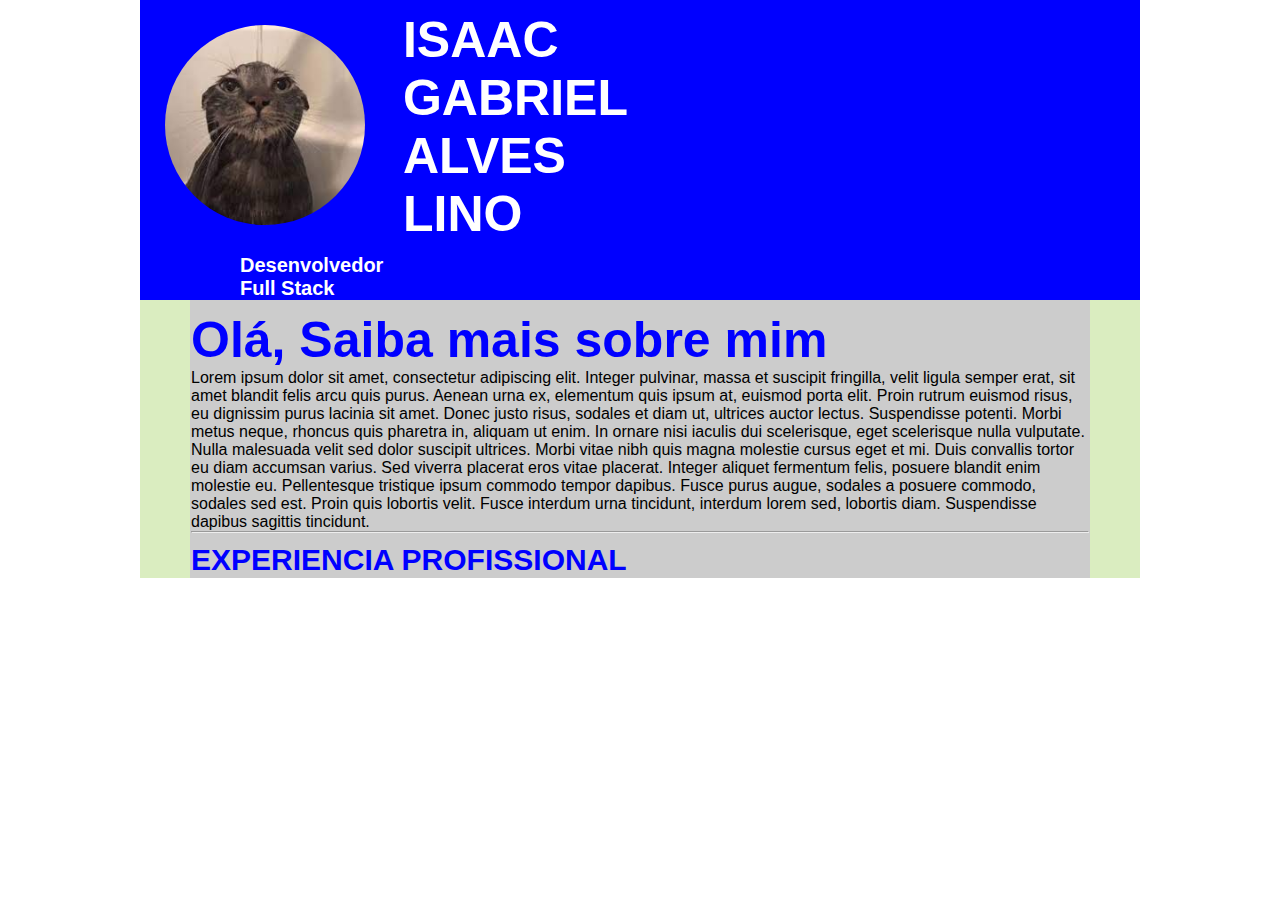
==== curriculo.html @ 59487cbf "origin" ====
<!DOCTYPE html>
<html>

<head>
    <title>
        Meu Currículo
    </title>
    <meta charset="utf-8">
    <meta name="viewport" content="device-width=width, initial-scale=1.0">
    <link rel="stylesheet" href="style.css">
</head>

<body>
    <div id="header">

        <div id="Header_pic">
            <img src="assets/gato.jpg">
        </div>
        <h1> ISAAC GABRIEL ALVES LINO </h1>
        <h4>Desenvolvedor Full Stack</h4>


    </div>

    <div id="container">
        <div class="content">

            <h2>Olá, Saiba mais sobre mim</h2>
            <p>Lorem ipsum dolor sit amet, consectetur adipiscing elit. Integer pulvinar, massa et suscipit fringilla,
                velit ligula semper erat, sit amet blandit felis arcu quis purus. Aenean urna ex, elementum quis ipsum
                at,
                euismod porta elit. Proin rutrum euismod risus, eu dignissim purus lacinia sit amet. Donec justo risus,
                sodales et diam ut, ultrices auctor lectus. Suspendisse potenti. Morbi metus neque, rhoncus quis
                pharetra
                in, aliquam ut enim. In ornare nisi iaculis dui scelerisque, eget scelerisque nulla vulputate. Nulla
                malesuada velit sed dolor suscipit ultrices.

                Morbi vitae nibh quis magna molestie cursus eget et mi. Duis convallis tortor eu diam accumsan varius.
                Sed
                viverra placerat eros vitae placerat. Integer aliquet fermentum felis, posuere blandit enim molestie eu.
                Pellentesque tristique ipsum commodo tempor dapibus. Fusce purus augue, sodales a posuere commodo,
                sodales
                sed est. Proin quis lobortis velit. Fusce interdum urna tincidunt, interdum lorem sed, lobortis diam.
                Suspendisse dapibus sagittis tincidunt.</p>
            <hr class="hr_">
            <h3> EXPERIENCIA PROFISSIONAL </h3>
        </div>
    </div>



</body>

</html>
---- style.css ----
/* RESET global */
*,
*::before,
*::after {
    box-sizing: border-box;
}

* {
    margin: 0;
}

body,
h1,
h2,
h3,
h4,
p,
figure,
blockquote,
dl,
dd {
    margin-block-end: 0;
}


#header {
    background-color: blue;
    height: 300px;
    width: 1000px;
    margin: 0 auto;
    display: grid;
    grid-template-columns: auto auto;
    align-items: center;


}

#container {
    background-color: rgb(218, 237, 192);
    width: 1000px;
    display: flex;
    justify-content: center;
    flex-direction: column;
    align-items: center;
    margin: 0 auto;
    padding: 0px 100px 0px 100px;

}

.content {

    background-color: rgb(204, 204, 204);
    width: 900px;
    height: auto;
    font-family: "Inter", sans-serif;
    padding: 1px;
}

.content h2 {
    margin-top: 10px;
    color: blue;
    font-family: "Inter bold", sans-serif;
    font-size: 50px;
}

.content h3 {
    margin-top: 10px;
    color: blue;
    font-family: "Inter bold", sans-serif;
    font-size: 30px;
    text-align: left;
}

.hr_ {
    color: blue;
}


#Header_pic img {
    border-radius: 150px;
    width: 250px;
    height: 250px;
    padding: 25px;
}


#header h1 {
    padding-right: 500px;
    color: white;
    font-family: "Inter bold", sans-serif;
    font-size: 50px;
}

#header h4 {
    padding-left: 100px;
    color: white;
    font-family: "Inter bold", sans-serif;
    font-size: 20px;
}

.infos_ {
    display: flex;
    justify-content: center;
    background-color: aliceblue;


}
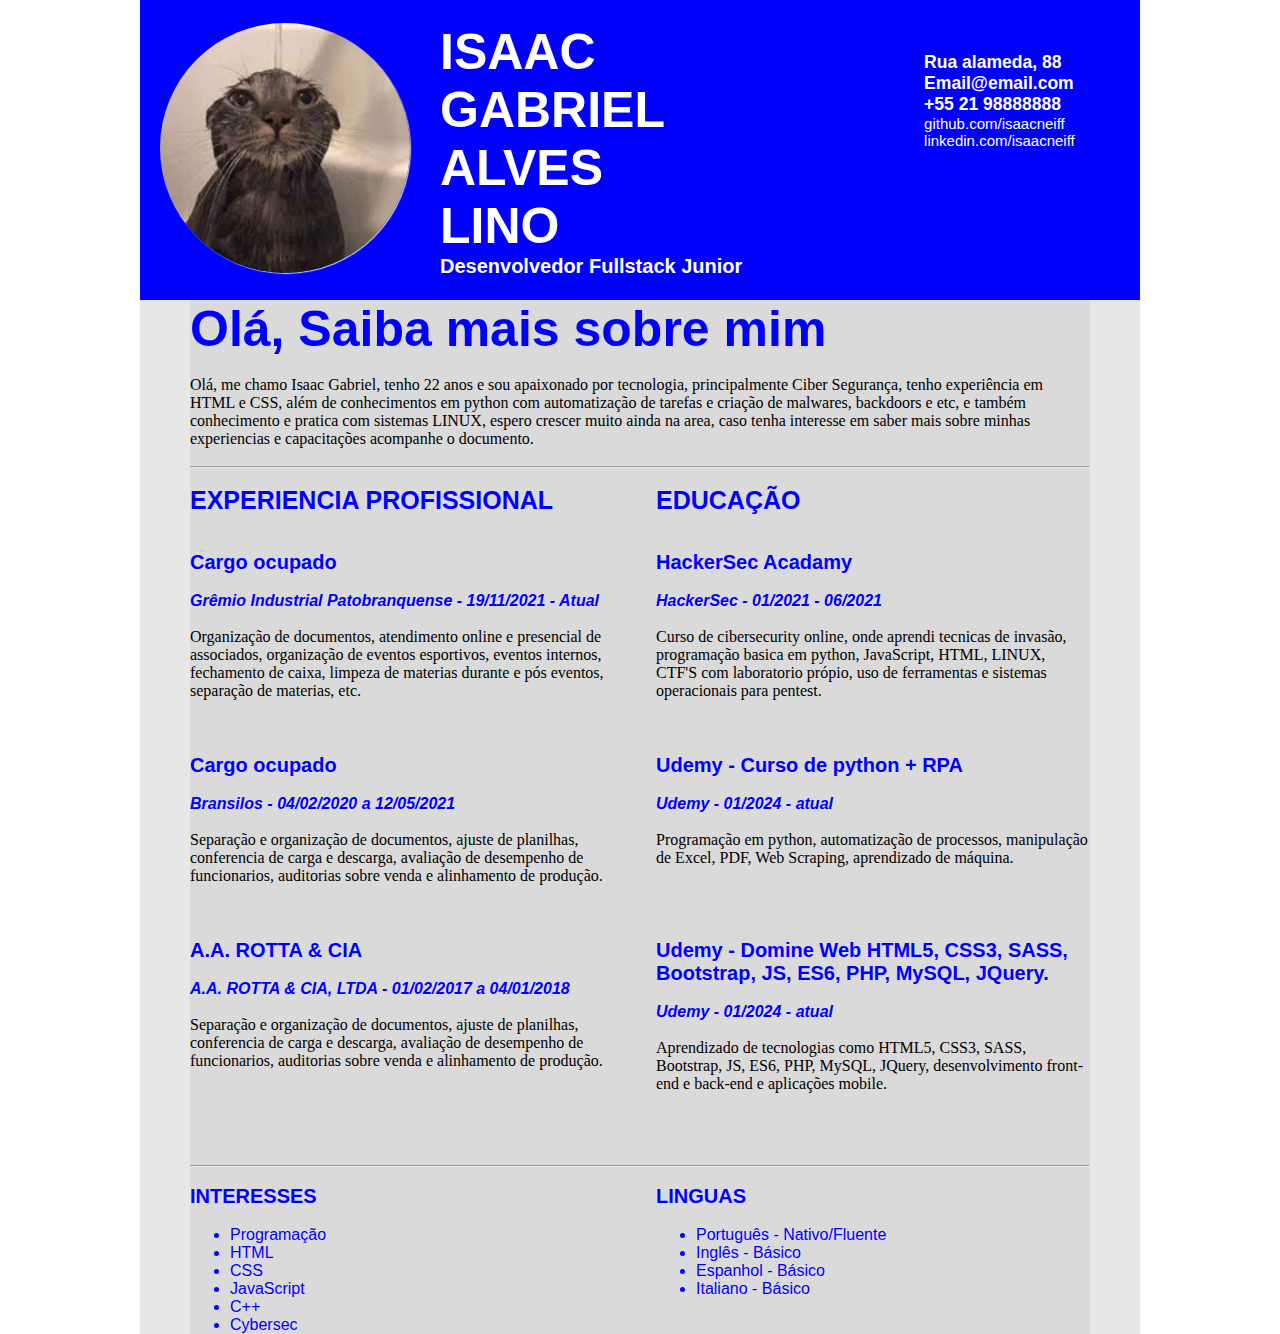
==== commit 7f4218f5: "v.2" ====
--- a/curriculo.html
+++ b/curriculo.html
@@ -6,46 +6,116 @@
         Meu Currículo
     </title>
     <meta charset="utf-8">
-    <meta name="viewport" content="device-width=width, initial-scale=1.0">
+    <meta name="viewport" content="device-width=width, initial-scale= 1">
     <link rel="stylesheet" href="style.css">
 </head>
 
 <body>
     <div id="header">
 
-        <div id="Header_pic">
+        <div class="img">
             <img src="assets/gato.jpg">
         </div>
-        <h1> ISAAC GABRIEL ALVES LINO </h1>
-        <h4>Desenvolvedor Full Stack</h4>
 
+        <div class="title">
+            <h1>ISAAC GABRIEL ALVES LINO</h1>
+            <h2>Desenvolvedor Fullstack Junior</h2>
+        </div>
+
+        <div class="info">
+            <h3>Rua alameda, 88</h3>
+            <h3>Email@email.com</h3>
+            <h3>+55 21 98888888</h3>
+            <a href="https://github.com/isaacneiff" target="_blank"> github.com/isaacneiff</a>
+            <a href="">linkedin.com/isaacneiff</a>
+        </div>
 
     </div>
 
     <div id="container">
-        <div class="content">
+        <div id="content">
+            <h1> Olá, Saiba mais sobre mim </h1><br>
+            <p> Olá, me chamo Isaac Gabriel, tenho 22 anos e sou apaixonado por tecnologia, principalmente Ciber
+                Segurança, tenho experiência em HTML e CSS, além de conhecimentos em python com automatização de tarefas
+                e criação
+                de malwares, backdoors e etc, e também conhecimento e pratica com sistemas LINUX, espero crescer muito
+                ainda na area, caso tenha interesse em saber
+                mais
+                sobre minhas experiencias e capacitações acompanhe o documento.</p><br>
+            <hr><br>
+            <div id="side">
+                <div>
+                    <h2>EXPERIENCIA PROFISSIONAL</h2><br><br>
+                    <h3> Cargo ocupado </h3><br>
+                    <h4><em>Grêmio Industrial Patobranquense - 19/11/2021 - Atual</em> </h4><br>
+                    <p>Organização de documentos, atendimento online e presencial de associados, organização de eventos
+                        esportivos, eventos internos, fechamento de caixa, limpeza de materias durante e pós eventos,
+                        separação de materias, etc.
+                    </p><br><br><br>
+                    <h3> Cargo ocupado </h3><br>
+                    <h4><em>Bransilos - 04/02/2020 a 12/05/2021 </em> </h4><br>
+                    <p>Separação e organização de documentos, ajuste de planilhas, conferencia de carga e descarga,
+                        avaliação de desempenho de funcionarios, auditorias sobre venda e alinhamento de produção.</p>
+                    <br><br>
+                    <br>
+                    <h3>A.A. ROTTA & CIA</h3><br>
+                    <h4><em> A.A. ROTTA & CIA, LTDA - 01/02/2017 a 04/01/2018 </em> </h4><br>
+                    <p>Separação e organização de documentos, ajuste de planilhas, conferencia de carga e descarga,
+                        avaliação de desempenho de funcionarios, auditorias sobre venda e alinhamento de produção.</p>
+                    <br><br><br><br>
+                    <br>
+                </div>
+                <div>
+                    <h2>EDUCAÇÃO</h2><br><br>
+                    <h3> HackerSec Acadamy </h3><br>
+                    <h4><em>HackerSec - 01/2021 - 06/2021</em> </h4><br>
+                    <p>Curso de cibersecurity online, onde aprendi tecnicas de invasão, programação basica em python,
+                        JavaScript, HTML, LINUX, CTF'S com laboratorio própio, uso de ferramentas e sistemas
+                        operacionais para pentest.</p><br><br><br>
+                    <h3> Udemy - Curso de python + RPA </h3><br>
+                    <h4><em>Udemy - 01/2024 - atual</em> </h4><br>
+                    <p>Programação em python, automatização de processos, manipulação de Excel, PDF, Web Scraping,
+                        aprendizado de máquina.</p><br><br><br>
+                    <br>
 
-            <h2>Olá, Saiba mais sobre mim</h2>
-            <p>Lorem ipsum dolor sit amet, consectetur adipiscing elit. Integer pulvinar, massa et suscipit fringilla,
-                velit ligula semper erat, sit amet blandit felis arcu quis purus. Aenean urna ex, elementum quis ipsum
-                at,
-                euismod porta elit. Proin rutrum euismod risus, eu dignissim purus lacinia sit amet. Donec justo risus,
-                sodales et diam ut, ultrices auctor lectus. Suspendisse potenti. Morbi metus neque, rhoncus quis
-                pharetra
-                in, aliquam ut enim. In ornare nisi iaculis dui scelerisque, eget scelerisque nulla vulputate. Nulla
-                malesuada velit sed dolor suscipit ultrices.
+                    <h3> Udemy - Domine Web HTML5, CSS3, SASS, Bootstrap, JS, ES6, PHP, MySQL, JQuery. </h3><br>
+                    <h4><em>Udemy - 01/2024 - atual</em> </h4><br>
+                    <p> Aprendizado de tecnologias como HTML5, CSS3, SASS, Bootstrap, JS, ES6, PHP, MySQL, JQuery,
+                        desenvolvimento front-end e back-end e aplicações mobile.</p><br><br><br>
+                    <br>
 
-                Morbi vitae nibh quis magna molestie cursus eget et mi. Duis convallis tortor eu diam accumsan varius.
-                Sed
-                viverra placerat eros vitae placerat. Integer aliquet fermentum felis, posuere blandit enim molestie eu.
-                Pellentesque tristique ipsum commodo tempor dapibus. Fusce purus augue, sodales a posuere commodo,
-                sodales
-                sed est. Proin quis lobortis velit. Fusce interdum urna tincidunt, interdum lorem sed, lobortis diam.
-                Suspendisse dapibus sagittis tincidunt.</p>
-            <hr class="hr_">
-            <h3> EXPERIENCIA PROFISSIONAL </h3>
+                </div>
+            </div>
+            <hr><br>
+            <div id="side">
+                <div>
+                    <h3>INTERESSES</h3><br>
+                    <ul>
+                        <li>Programação</li>
+                        <li>HTML</li>
+                        <li>CSS</li>
+                        <li>JavaScript</li>
+                        <li>C++</li>
+                        <li>Cybersec</li>
+                    </ul>
+                </div>
+
+                <div>
+                    <h3>LINGUAS</h3><br>
+                    <ul>
+                        <li>Português - Nativo/Fluente</li>
+                        <li>Inglês - Básico</li>
+                        <li>Espanhol - Básico</li>
+                        <li>Italiano - Básico </li>
+                    </ul>
+                </div>
+            </div>
         </div>
     </div>
+
+    </div>
+
+
 
 
 
--- a/style.css
+++ b/style.css
@@ -12,7 +12,6 @@
 body,
 h1,
 h2,
-h3,
 h4,
 p,
 figure,
@@ -23,85 +22,137 @@
 }
 
 
+/*formatação do header do curriculo*/
+
 #header {
     background-color: blue;
+    margin: 0 auto;
+    display: flex;
+    align-items: center;
+    width: 1000px;
     height: 300px;
-    width: 1000px;
-    margin: 0 auto;
-    display: grid;
-    grid-template-columns: auto auto;
-    align-items: center;
+
+}
+
+.img img {
+    margin: 20px;
+    border-radius: 150px;
+    width: 250px;
+    height: 250px;
+    box-shadow: 1px 1px 1px rgb(205, 204, 204);
+}
+
+.title {
+    margin: 10px;
+
+}
+
+.title h1 {
+    padding-right: 250px;
+    font-style: bold;
+    font-size: 50px;
+    font-family: 'inter', sans-serif;
+    color: white;
+}
+
+.title h2 {
+    font-size: 20px;
+    font-family: 'inter', sans-serif;
+    color: white;
+}
+
+.info {
+    margin-right: 120px;
+    font-family: 'inter', sans-serif;
+    color: white;
+    font-size: 15px;
+    text-align: justify;
+    padding-bottom: 100px;
+
+}
+
+.info a {
+    margin-right: 120px;
+    font-family: 'inter', sans-serif;
+    color: white;
+    font-size: 15px;
+    text-align: justify;
+    text-decoration: none;
+    white-space: nowrap;
 
 
 }
 
+/*formatação do conteudo do curriculo*/
+
 #container {
-    background-color: rgb(218, 237, 192);
+    background-color: rgb(231, 231, 231);
     width: 1000px;
+    height: auto;
+    margin: 0 auto;
     display: flex;
+    flex-direction: column;
     justify-content: center;
-    flex-direction: column;
     align-items: center;
-    margin: 0 auto;
-    padding: 0px 100px 0px 100px;
+    padding-left: 100px;
+    padding-right: 100px;
+}
+
+#content {
+
+    background-color: rgb(218, 218, 218);
+    width: 900px;
 
 }
 
-.content {
 
-    background-color: rgb(204, 204, 204);
-    width: 900px;
-    height: auto;
-    font-family: "Inter", sans-serif;
-    padding: 1px;
-}
+#content h1 {
 
-.content h2 {
-    margin-top: 10px;
     color: blue;
-    font-family: "Inter bold", sans-serif;
+    font-family: 'inter-bold', sans-serif;
     font-size: 50px;
 }
 
-.content h3 {
-    margin-top: 10px;
+#content h2 {
     color: blue;
-    font-family: "Inter bold", sans-serif;
+    font-family: 'inter-bold', sans-serif;
     font-size: 30px;
-    text-align: left;
 }
 
-.hr_ {
+hr {
     color: blue;
 }
 
 
-#Header_pic img {
-    border-radius: 150px;
-    width: 250px;
-    height: 250px;
-    padding: 25px;
+#side {
+    background-color: rgb(218, 218, 218);
+    display: grid;
+    grid-template-columns: repeat(2, 1fr);
+    gap: 32px;
+
 }
 
-
-#header h1 {
-    padding-right: 500px;
-    color: white;
-    font-family: "Inter bold", sans-serif;
-    font-size: 50px;
+#side h2 {
+    color: blue;
+    font-size: 25px;
+    font-family: 'inter', sans-serif;
 }
 
-#header h4 {
-    padding-left: 100px;
-    color: white;
-    font-family: "Inter bold", sans-serif;
+#side h3 {
+
+    color: blue;
     font-size: 20px;
+    font-family: 'inter', sans-serif;
+
 }
 
-.infos_ {
-    display: flex;
-    justify-content: center;
-    background-color: aliceblue;
+#side h4 em {
+    color: blue;
+    font-family: 'inter', sans-serif;
+}
 
-
+ul li {
+    color: blue;
+    font-family: 'inter', sans-serif;
+    padding-right: 40px;
 }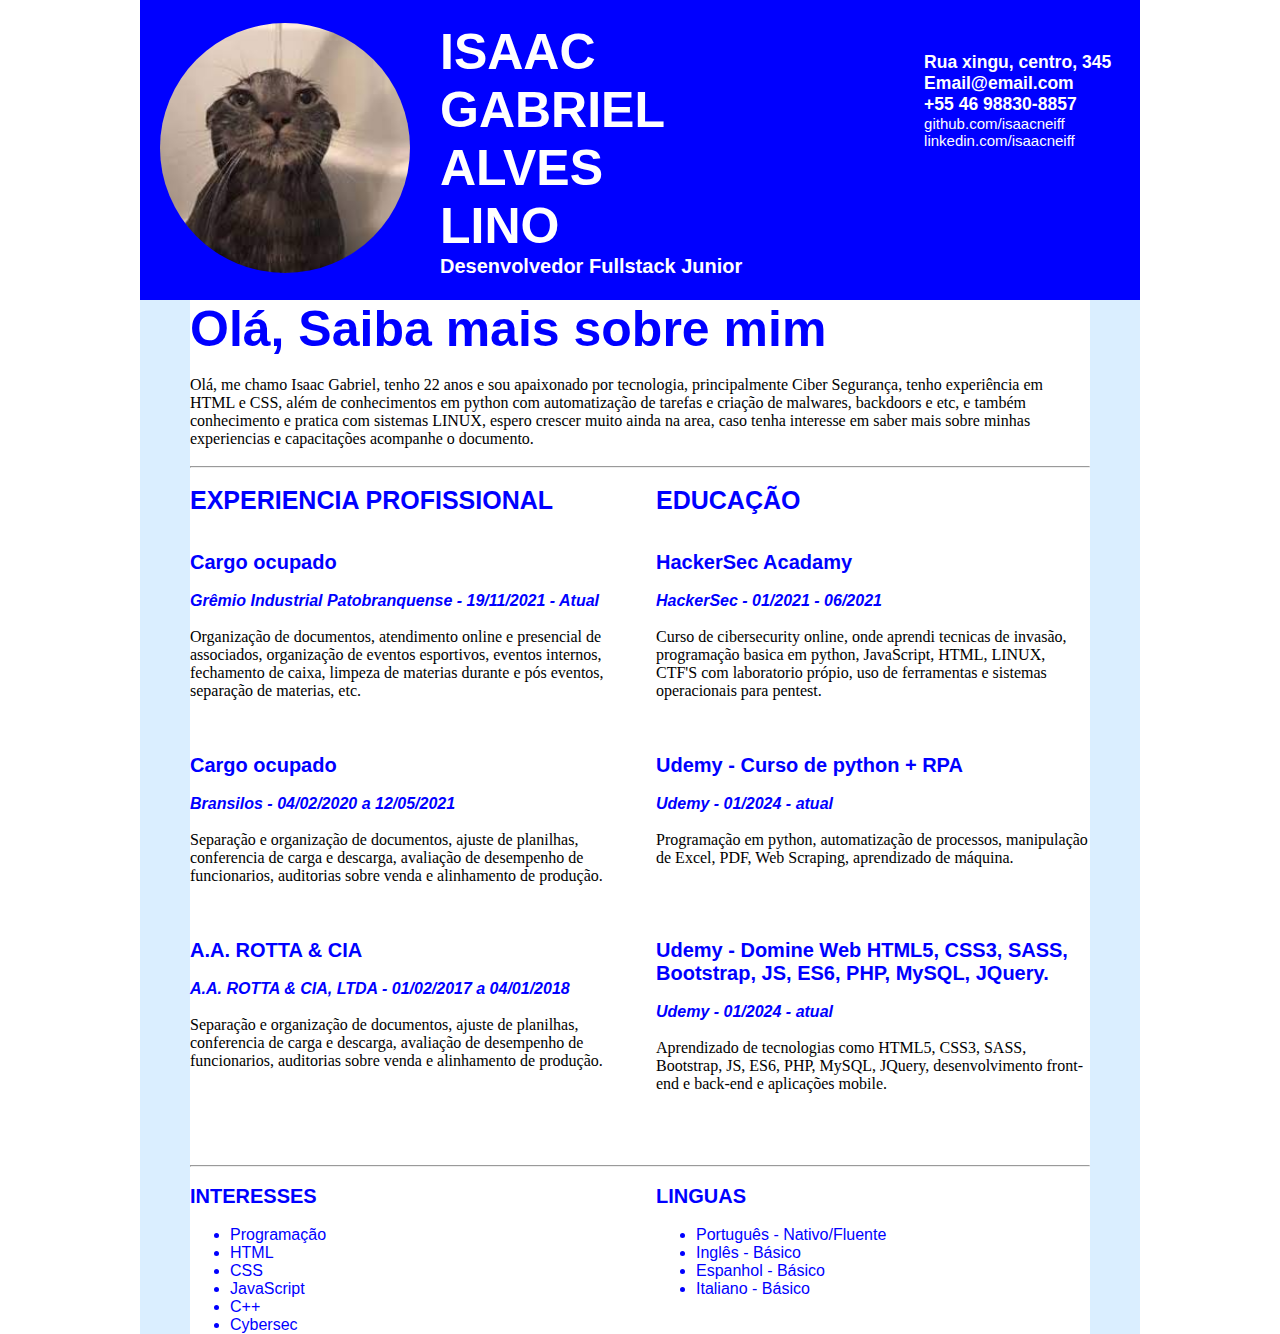
==== commit ce695aec: "v_final" ====
--- a/curriculo.html
+++ b/curriculo.html
@@ -23,9 +23,9 @@
         </div>
 
         <div class="info">
-            <h3>Rua alameda, 88</h3>
+            <h3>Rua xingu, centro, 345</h3>
             <h3>Email@email.com</h3>
-            <h3>+55 21 98888888</h3>
+            <h3>+55 46 98830-8857</h3>
             <a href="https://github.com/isaacneiff" target="_blank"> github.com/isaacneiff</a>
             <a href="">linkedin.com/isaacneiff</a>
         </div>
--- a/style.css
+++ b/style.css
@@ -39,7 +39,7 @@
     border-radius: 150px;
     width: 250px;
     height: 250px;
-    box-shadow: 1px 1px 1px rgb(205, 204, 204);
+
 }
 
 .title {
@@ -86,7 +86,7 @@
 /*formatação do conteudo do curriculo*/
 
 #container {
-    background-color: rgb(231, 231, 231);
+    background-color: rgb(218, 238, 255);
     width: 1000px;
     height: auto;
     margin: 0 auto;
@@ -100,7 +100,7 @@
 
 #content {
 
-    background-color: rgb(218, 218, 218);
+    background-color: rgb(255, 255, 255);
     width: 900px;
 
 }
@@ -125,7 +125,7 @@
 
 
 #side {
-    background-color: rgb(218, 218, 218);
+    background-color: rgb(255, 255, 255);
     display: grid;
     grid-template-columns: repeat(2, 1fr);
     gap: 32px;
@@ -155,4 +155,95 @@
     color: blue;
     font-family: 'inter', sans-serif;
     padding-right: 40px;
+}
+
+@media only screen and (max-width: 1080px) {
+    #header {
+        width: 90%;
+        height: 250px;
+    }
+
+    #container {
+        width: 90%;
+        padding: 0 50px;
+    }
+
+    #content {
+        width: 100%;
+    }
+}
+
+@media only screen and (max-width: 800px) {
+    .title h1 {
+        font-size: 30px;
+        padding-right: 0;
+    }
+
+    .title h2 {
+        font-size: 16px;
+    }
+
+    .info {
+        font-size: 14px;
+    }
+
+    #side h2 {
+        font-size: 20px;
+    }
+
+    #side h3 {
+        font-size: 18px;
+    }
+
+    #side h4 em {
+        font-size: 16px;
+    }
+
+    #header {
+        height: 200px;
+    }
+
+    #container {
+        padding: 0 20px;
+    }
+
+    .info {
+        margin-right: 0;
+        padding-bottom: 50px;
+        text-align: center;
+    }
+
+    #side {
+        grid-template-columns: 1fr;
+    }
+
+    ul li {
+        padding-right: 0;
+    }
+}
+
+@media only screen and (max-width: 500px) {
+    .title h1 {
+        font-size: 24px;
+    }
+
+    .title h2 {
+        font-size: 14px;
+    }
+
+    .info {
+        font-size: 12px;
+    }
+
+    #side h2 {
+        font-size: 18px;
+    }
+
+    #side h3 {
+        font-size: 16px;
+    }
+
+    #side h4 em {
+        font-size: 14px;
+    }
 }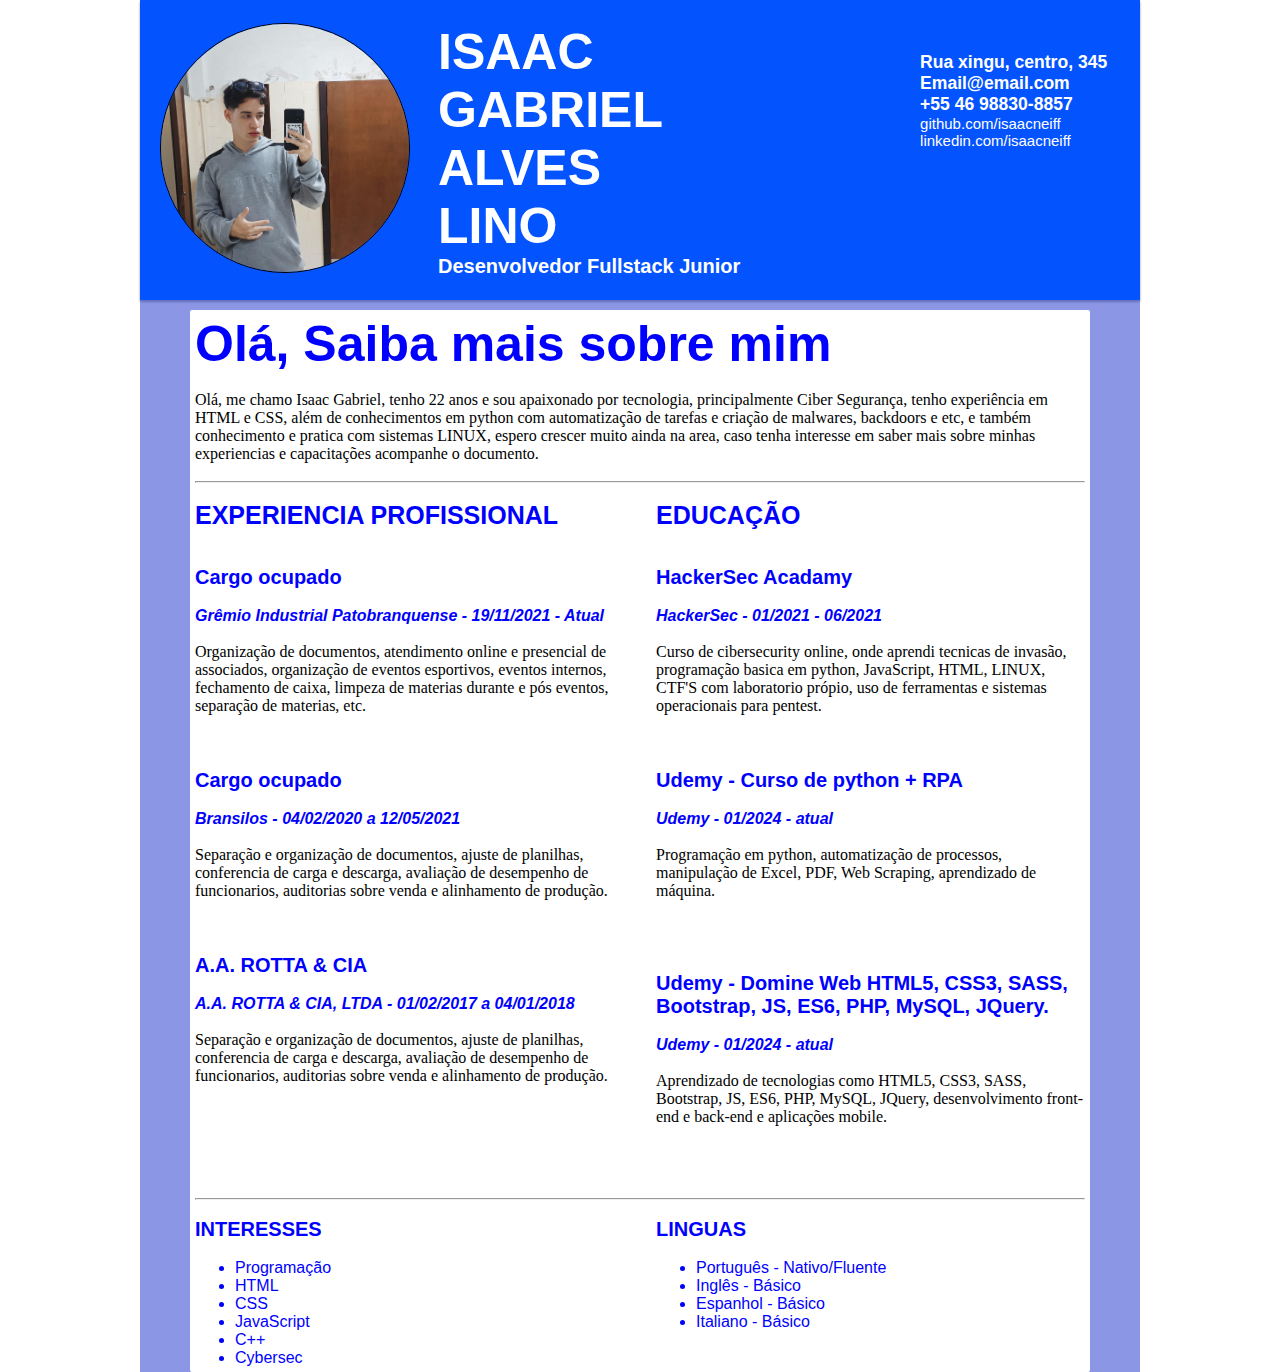
==== commit b52cc0bb: "311020242102" ====
--- a/curriculo.html
+++ b/curriculo.html
@@ -3,7 +3,7 @@
 
 <head>
     <title>
-        Meu Currículo
+        kkadela
     </title>
     <meta charset="utf-8">
     <meta name="viewport" content="device-width=width, initial-scale= 1">
--- a/style.css
+++ b/style.css
@@ -25,12 +25,13 @@
 /*formatação do header do curriculo*/
 
 #header {
-    background-color: blue;
+    background-color: rgb(3, 83, 255);
     margin: 0 auto;
     display: flex;
     align-items: center;
     width: 1000px;
     height: 300px;
+    box-shadow: 0px 02px 02px rgb(147, 146, 146);
 
 }
 
@@ -39,11 +40,12 @@
     border-radius: 150px;
     width: 250px;
     height: 250px;
+    border: 1px black solid;
 
 }
 
 .title {
-    margin: 10px;
+    margin: 8px;
 
 }
 
@@ -62,7 +64,7 @@
 }
 
 .info {
-    margin-right: 120px;
+    margin-right: 150px;
     font-family: 'inter', sans-serif;
     color: white;
     font-size: 15px;
@@ -72,7 +74,7 @@
 }
 
 .info a {
-    margin-right: 120px;
+    margin-right: 150px;
     font-family: 'inter', sans-serif;
     color: white;
     font-size: 15px;
@@ -83,10 +85,10 @@
 
 }
 
-/*formatação do conteudo do curriculo*/
+/*formatação do corpo do curriculo*/
 
 #container {
-    background-color: rgb(218, 238, 255);
+    background-color: rgba(70, 89, 214, 0.628);
     width: 1000px;
     height: auto;
     margin: 0 auto;
@@ -98,10 +100,15 @@
     padding-right: 100px;
 }
 
+/*formatação do conteudo do curriculo*/
+
 #content {
 
     background-color: rgb(255, 255, 255);
     width: 900px;
+    border-radius: 2px;
+    margin-top: 10px;
+    padding: 5px;
 
 }
 
@@ -120,7 +127,7 @@
 }
 
 hr {
-    color: blue;
+    color: rgb(144, 0, 255);
 }
 
 
@@ -157,7 +164,10 @@
     padding-right: 40px;
 }
 
-@media only screen and (max-width: 1080px) {
+
+/*formatação da responsividade do curriculo em disp, mobile*/
+
+@media only screen and (max-width: 980px) {
     #header {
         width: 90%;
         height: 250px;
@@ -170,6 +180,22 @@
 
     #content {
         width: 100%;
+    }
+
+    .img img {
+
+        width: 150px;
+        height: 150px;
+        margin: 10px;
+
+    }
+
+    .info {
+        font-size: 15px;
+        width: 20vw;
+        height: 5%;
+        text-align: space-around;
+
     }
 }
 
@@ -184,7 +210,7 @@
     }
 
     .info {
-        font-size: 14px;
+        font-size: 10px;
     }
 
     #side h2 {
@@ -220,6 +246,14 @@
     ul li {
         padding-right: 0;
     }
+
+    .img img {
+
+        width: 20vw;
+        height: 20vh;
+        margin: 10px;
+
+    }
 }
 
 @media only screen and (max-width: 500px) {
@@ -232,7 +266,7 @@
     }
 
     .info {
-        font-size: 12px;
+        font-size: 09px;
     }
 
     #side h2 {
@@ -246,4 +280,13 @@
     #side h4 em {
         font-size: 14px;
     }
+
+    .img img {
+
+        width: 30vw;
+        height: 20vh;
+        margin: 05px;
+
+    }
+
 }